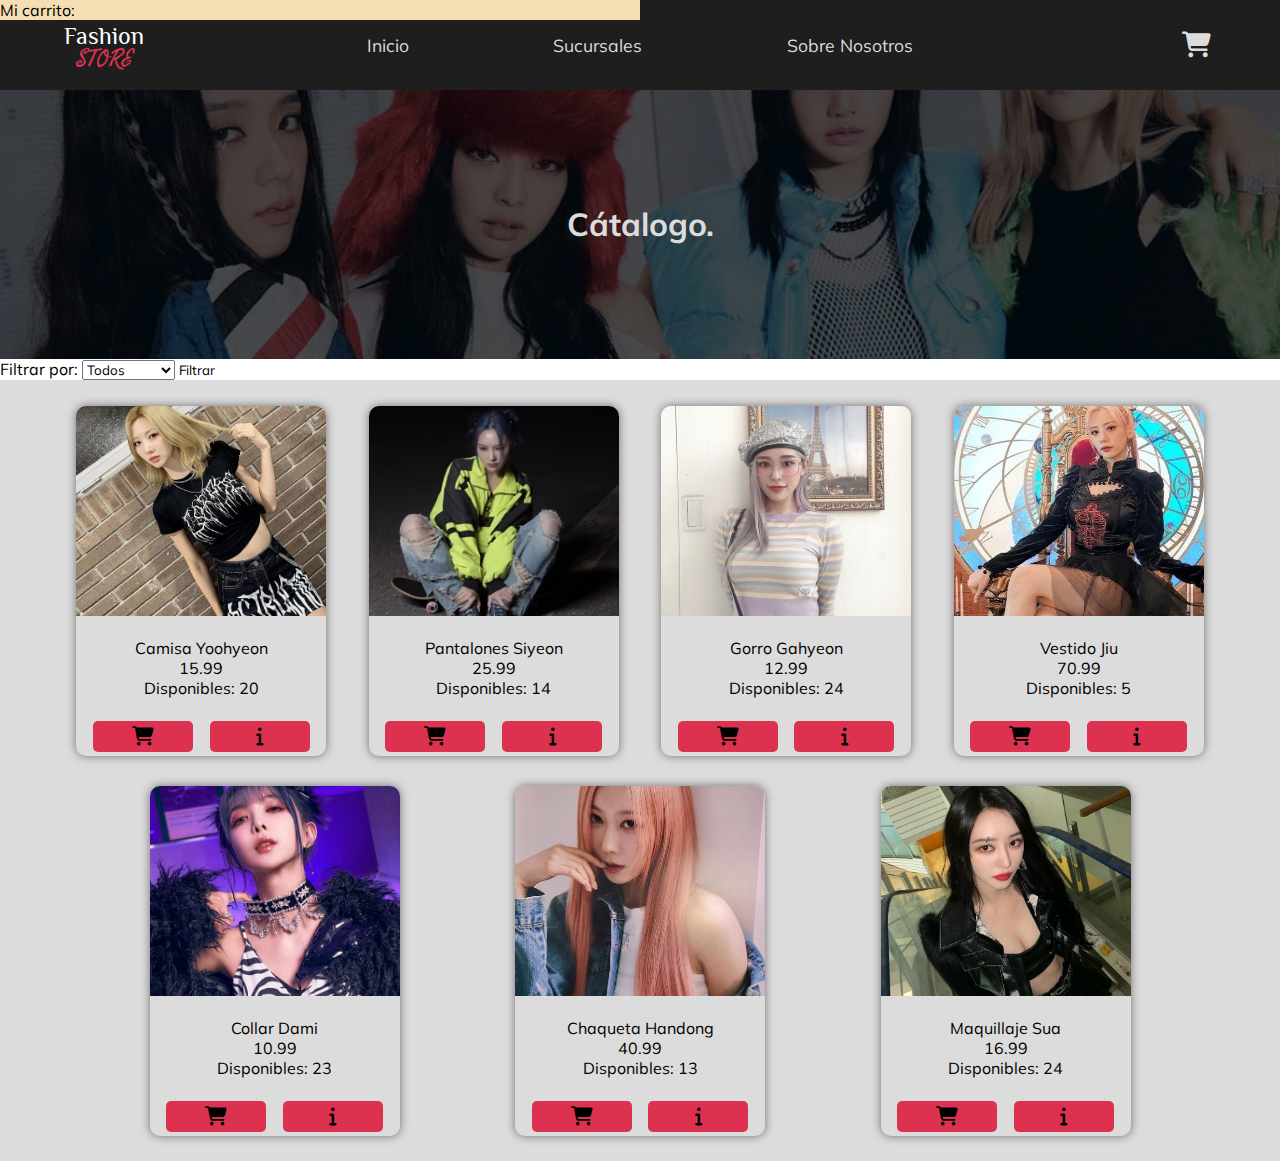
==== html/catalogue.html @ 770492fc "se agregó el carrito" ====
<!DOCTYPE html>
<html lang="en">
<head>
    <meta charset="UTF-8">
    <meta name="viewport" content="width=device-width, initial-scale=1.0">
    <title>Fashion Store | Catalogue</title>
    <link rel="stylesheet" href="/css/styles.css">
</head>
<body>

    <!-- nav bar -->
    <nav class="nav-bar">

        <div class="nav-bar-left">
            <div class="fashion-store-logo">
                <p class="fashion-logo">Fashion</p>
                <p class="store-logo">STORE</p>
            </div>
        </div>

        <div class="nav-bar-middle">
            <ul>
                <li>Inicio</li>
                <li>Sucursales</li>
                <li>Sobre Nosotros</li>
            </ul>
        </div>

        <div class="nav-bar-right">
            <button class="nav-bar-right__cart-btn">
                <i class="fa-solid fa-cart-shopping"></i>
            </button> 
            <button class="nav-bar-right__side-nav-btn" id="nav-bar-right__side-nav-btn">
                <i class="fa-solid fa-bars"></i>
            </button>
        </div>

    </nav>

    <!-- header -->
    <div class="header-catalogue">
        <img class="header-catalogue-background" src="/img/banners/banner-catalogue.webp">
        <div class="header-catalogue-content">
            <p>Cátalogo.</p>
        </div>
    </div>

    <!-- Catalogue -->
    <div class="catalogue-content">

        <div class="filter-bar">
            <label for="product-dropdown-menu">Filtrar por:</label>

            <select id="products-dropdown-menu" name="product-dropdown-menu">
                <option value="all">Todos</option>
                <option value="shirt">Camisas</option>
                <option value="accesory">Accesorios</option>
                <option value="pant">Pantalones</option>
                <option value="hat">Gorros</option>
                <option value="jacket">Chaquetas</option>
                <option value="dress">Vestidos</option>
                <option value="makeup">Maquillaje</option>
            </select>
    
            <button id="products-menu-btn">Filtrar</button>
        </div>

        <div class="products" id="products">

        </div>

    </div>

    <!--Shopping Cart-->
    <div class="shopping-cart" id="shopping-cart">
        <p>Mi carrito: </p>
        <div class="shopping-cart-list" id="shopping-cart-list">
        </div>
        <p class="shopping-cart-total" id="shopping-cart-total"></p>
    </div>

    <!-- side nav -->
    <div class="side-nav" id="side-nav">
        <ul>
            <li>Inicio</li>
            <li>Catálogo</li>
            <li>Sucursales</li>
            <li>Sobre Nosotros</li>
        </ul>
    </div>

    <!--Scripts-->
    <script src="/js/side-nav.js"></script>
    <script src="/js/data-base.js"></script>
    <script src="/js/render-catalogue.js"></script>
    <script src="/js/shopping-cart.js"></script>

</body>
</html>
---- css/styles.css ----
@import url(commons.css);
@import url(https://cdnjs.cloudflare.com/ajax/libs/font-awesome/6.5.2/css/all.min.css);
@import url(https://fonts.googleapis.com/css2?family=Fasthand&family=Mulish:ital,wght@0,200..1000;1,200..1000&family=Philosopher:ital,wght@0,400;0,700;1,400;1,700&display=swap);
@import url(nav-bar.css);
@import url(side-nav.css);
@import url(main.css);
@import url(catalogue.css);
@import url(product.css);
@import url(shopping-cart.css);
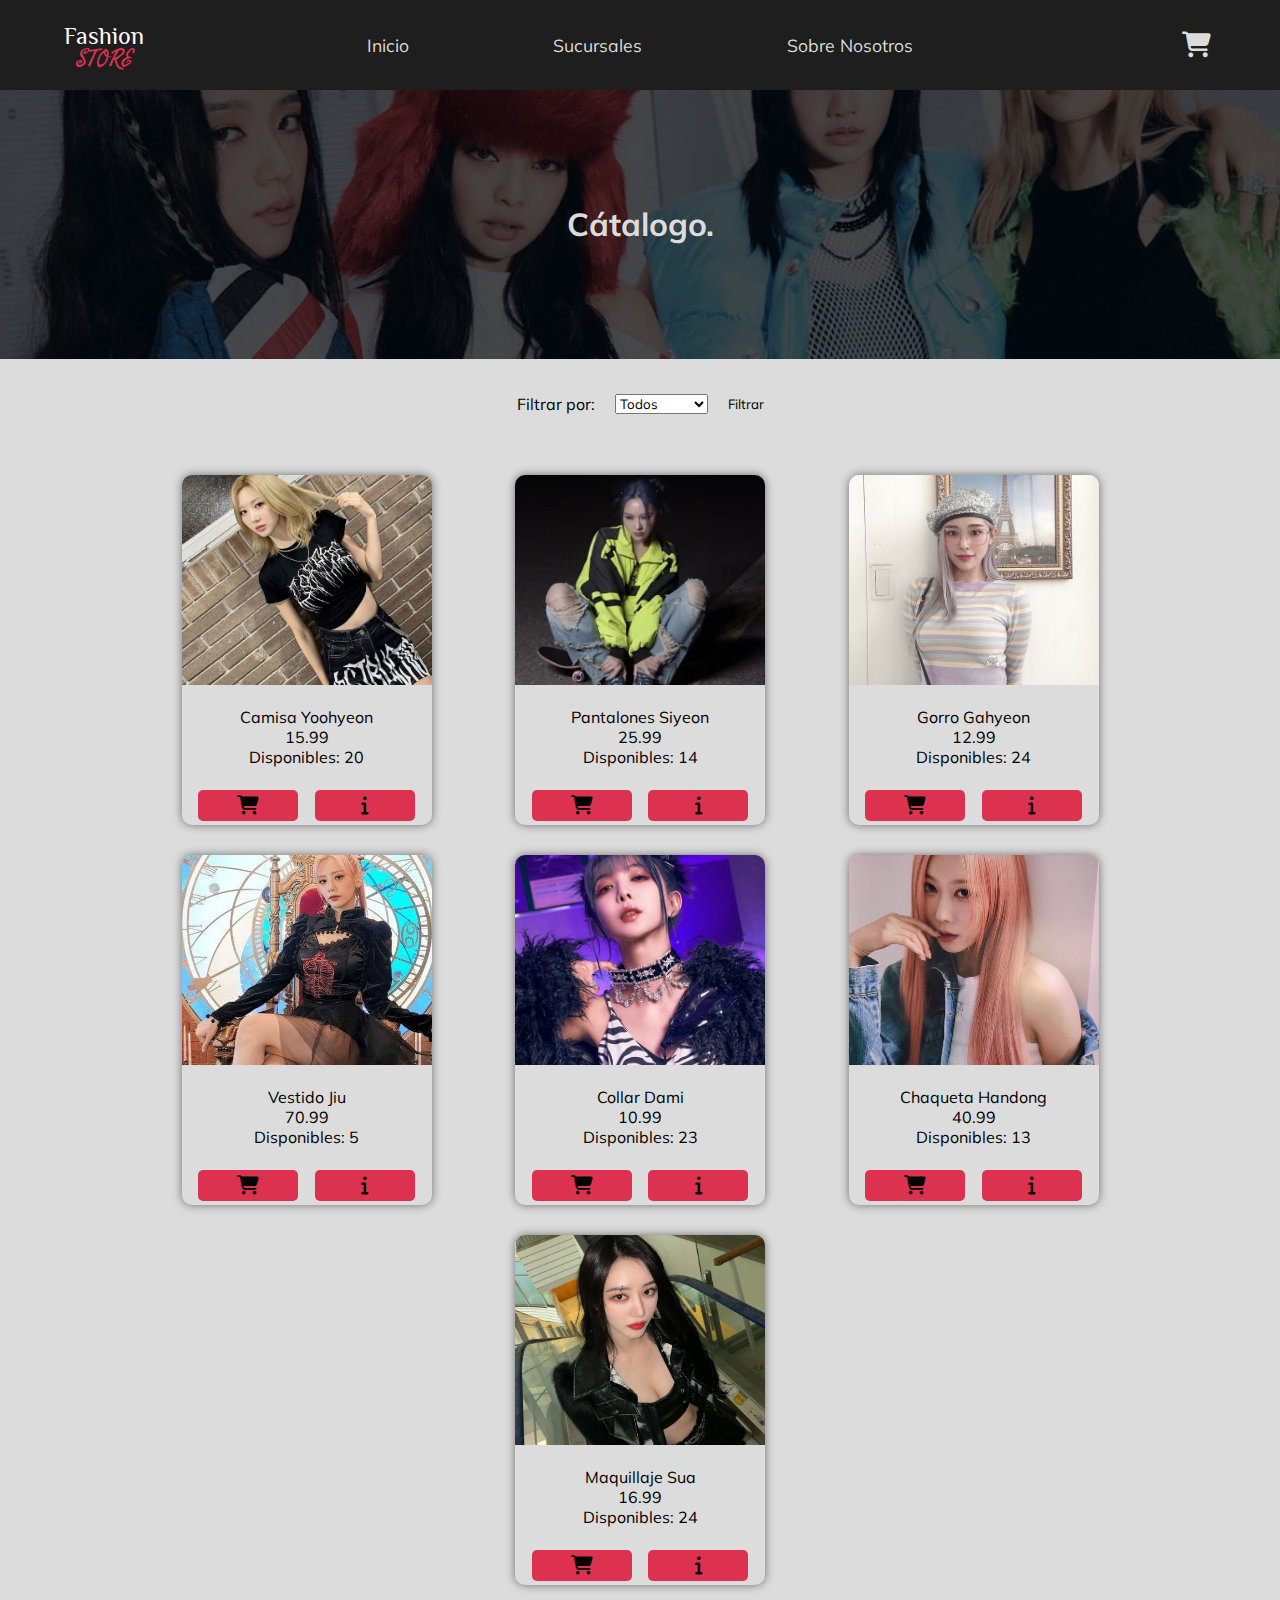
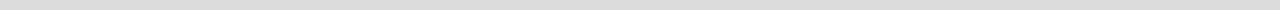
==== commit 5a3f703c: "Se estilizó el carrito" ====
--- a/html/catalogue.html
+++ b/html/catalogue.html
@@ -20,14 +20,20 @@
 
         <div class="nav-bar-middle">
             <ul>
-                <li>Inicio</li>
-                <li>Sucursales</li>
-                <li>Sobre Nosotros</li>
+                <li>
+                    <a class="nav-bar-middle__link" href="index.html">Inicio</a>
+                </li>
+                <li>
+                    <a class="nav-bar-middle__link" href="locals.html">Sucursales</a>
+                </li>
+                <li>
+                    <a class="nav-bar-middle__link" href="about-us.html">Sobre Nosotros</a>
+                </li>
             </ul>
         </div>
 
         <div class="nav-bar-right">
-            <button class="nav-bar-right__cart-btn">
+            <button class="nav-bar-right__cart-btn" id="nav-bar-right__cart-btn">
                 <i class="fa-solid fa-cart-shopping"></i>
             </button> 
             <button class="nav-bar-right__side-nav-btn" id="nav-bar-right__side-nav-btn">
@@ -73,10 +79,11 @@
 
     <!--Shopping Cart-->
     <div class="shopping-cart" id="shopping-cart">
-        <p>Mi carrito: </p>
+        <p class="shopping-cart__title">Mi carrito</p>
         <div class="shopping-cart-list" id="shopping-cart-list">
         </div>
-        <p class="shopping-cart-total" id="shopping-cart-total"></p>
+        <p class="shopping-cart-total" id="shopping-cart-total">Total: 0</p>
+        <button class="shopping-cart__close-btn" id="shopping-cart__close-btn">Cerrar Carrito</button>
     </div>
 
     <!-- side nav -->
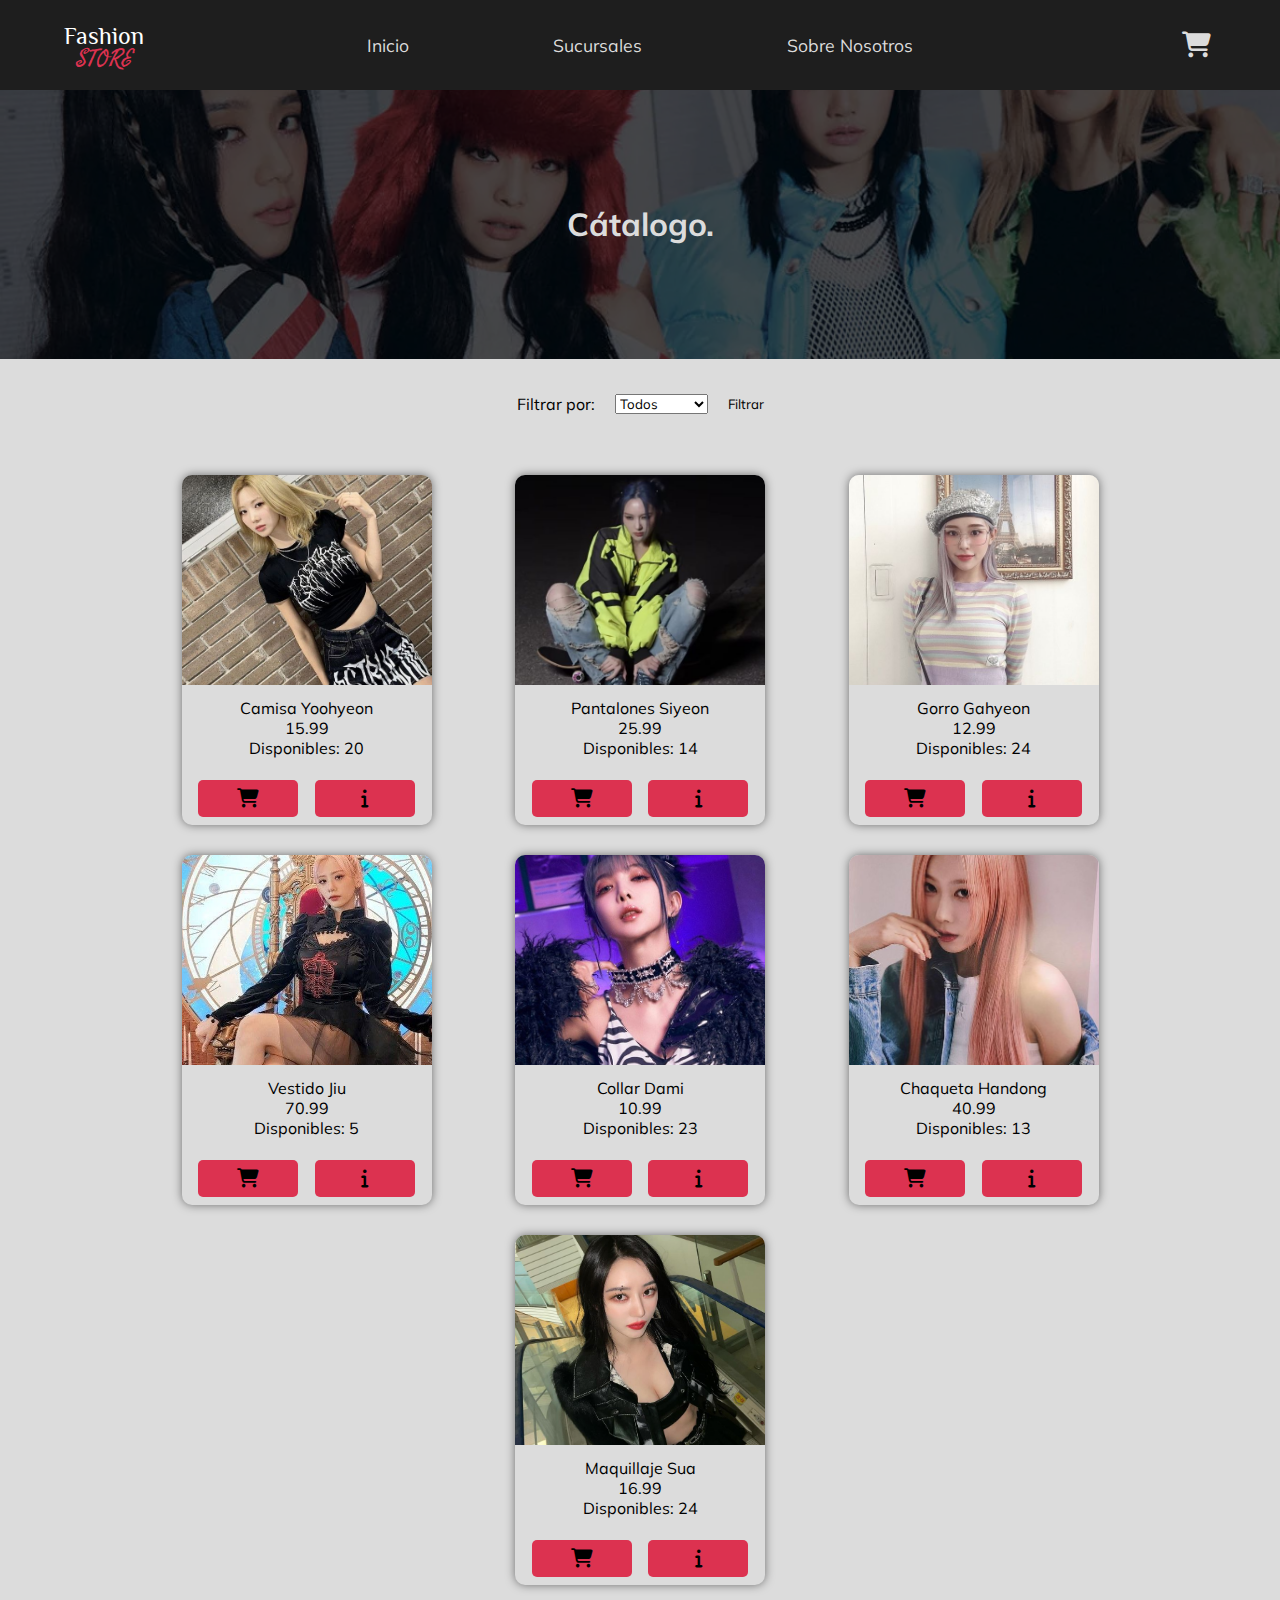
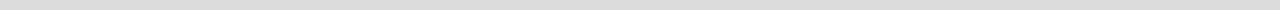
==== commit c91a392c: "Se cambio la lógica de javascript a módulos" ====
--- a/html/catalogue.html
+++ b/html/catalogue.html
@@ -3,7 +3,7 @@
 <head>
     <meta charset="UTF-8">
     <meta name="viewport" content="width=device-width, initial-scale=1.0">
-    <title>Fashion Store | Catalogue</title>
+    <title>Fashion Store | Catalogue X</title>
     <link rel="stylesheet" href="/css/styles.css">
 </head>
 <body>
@@ -21,7 +21,7 @@
         <div class="nav-bar-middle">
             <ul>
                 <li>
-                    <a class="nav-bar-middle__link" href="index.html">Inicio</a>
+                    <p class="nav-bar-middle__link" href="index.html">Inicio</p>
                 </li>
                 <li>
                     <a class="nav-bar-middle__link" href="locals.html">Sucursales</a>
@@ -77,6 +77,10 @@
 
     </div>
 
+    <!--Modal-->
+    <div class="product-modal">
+    </div>
+
     <!--Shopping Cart-->
     <div class="shopping-cart" id="shopping-cart">
         <p class="shopping-cart__title">Mi carrito</p>
@@ -97,11 +101,7 @@
     </div>
 
     <!--Scripts-->
-    <script src="/js/side-nav.js"></script>
-    <script src="/js/data-base.js"></script>
-    <script src="/js/render-catalogue.js"></script>
-    <script src="/js/shopping-cart.js"></script>
-
+    <script type="module" src="/js/scripts.js"></script>
 </body>
 </html>
 
--- a/css/styles.css
+++ b/css/styles.css
@@ -7,3 +7,4 @@
 @import url(catalogue.css);
 @import url(product.css);
 @import url(shopping-cart.css);
+@import url(product-modal.css);
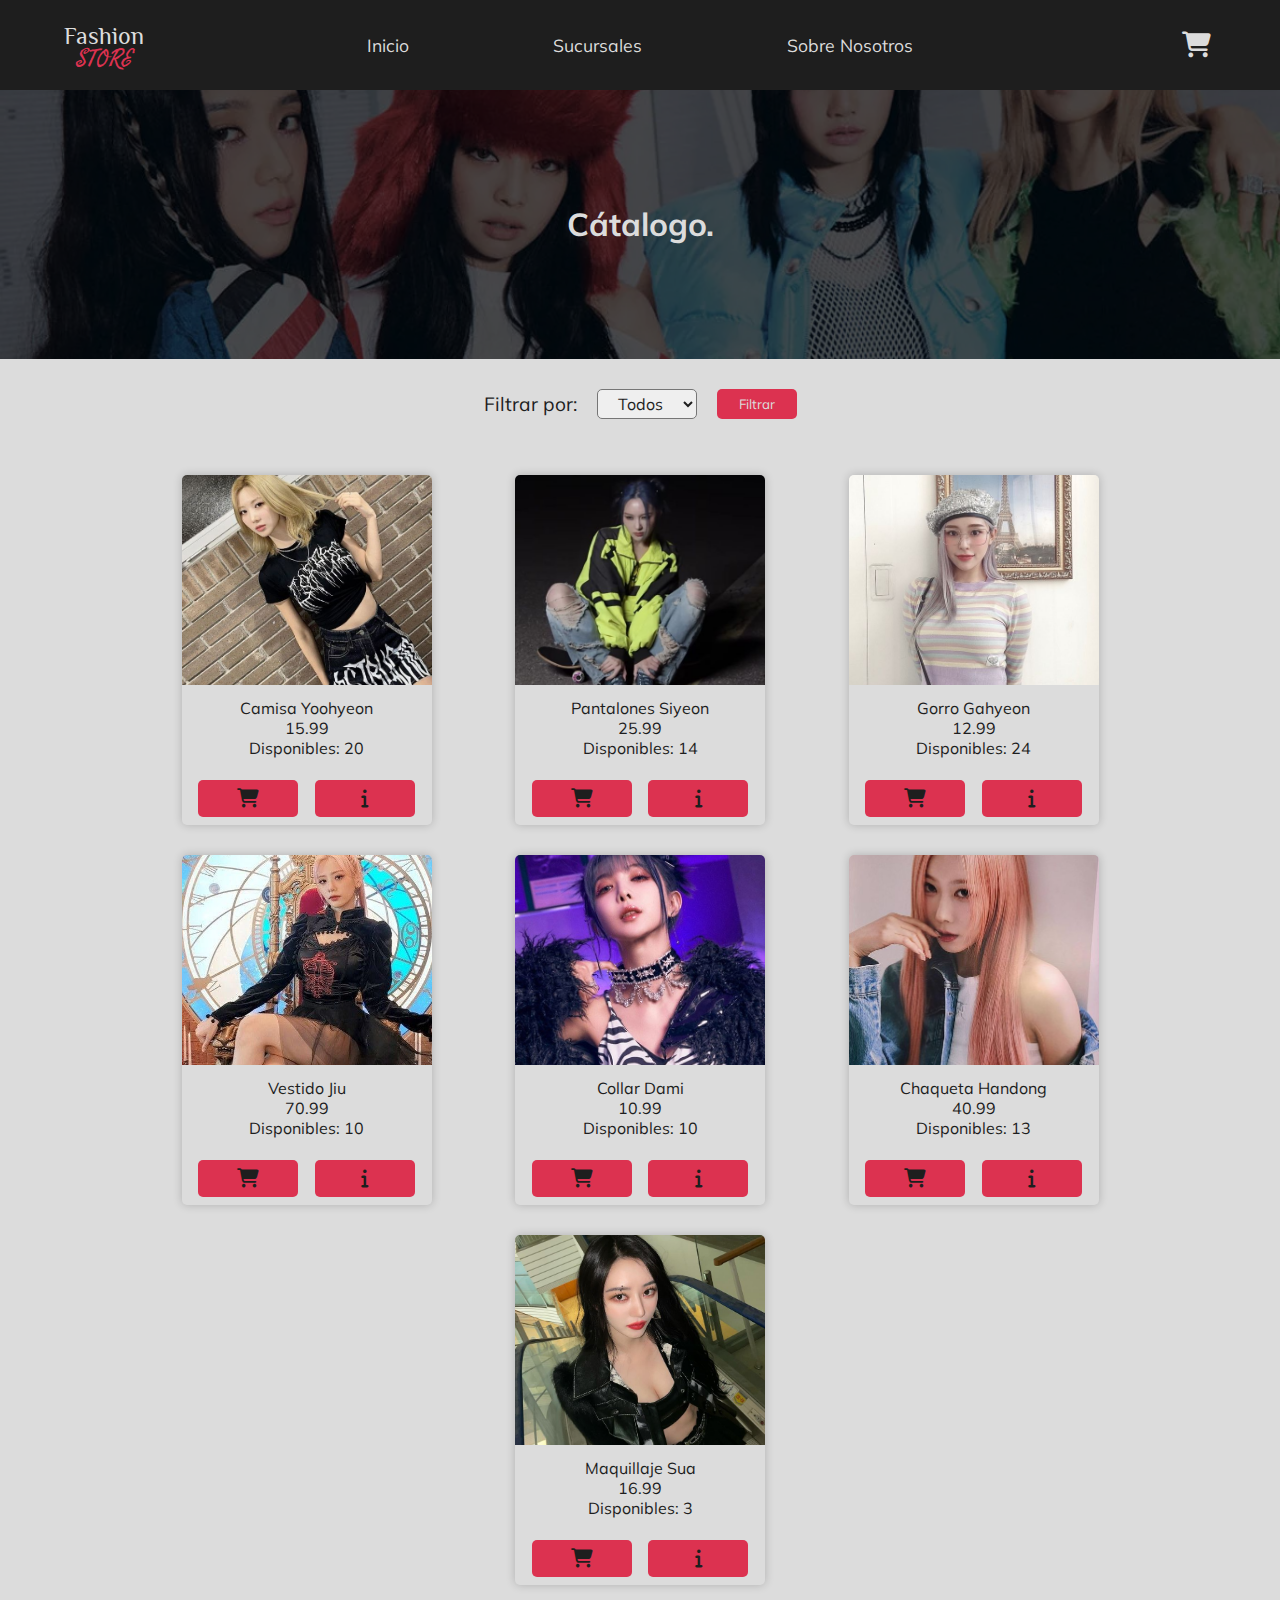
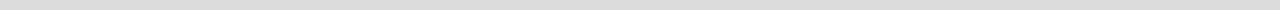
==== commit 31946769: "Se comenzó a trabajar en el index" ====
--- a/html/catalogue.html
+++ b/html/catalogue.html
@@ -21,7 +21,7 @@
         <div class="nav-bar-middle">
             <ul>
                 <li>
-                    <p class="nav-bar-middle__link" href="index.html">Inicio</p>
+                    <a class="nav-bar-middle__link" href="index.html">Inicio</a>
                 </li>
                 <li>
                     <a class="nav-bar-middle__link" href="locals.html">Sucursales</a>
@@ -57,7 +57,7 @@
         <div class="filter-bar">
             <label for="product-dropdown-menu">Filtrar por:</label>
 
-            <select id="products-dropdown-menu" name="product-dropdown-menu">
+            <select id="products-dropdown-menu" class="products-dropdown-menu" name="product-dropdown-menu">
                 <option value="all">Todos</option>
                 <option value="shirt">Camisas</option>
                 <option value="accesory">Accesorios</option>
@@ -68,7 +68,7 @@
                 <option value="makeup">Maquillaje</option>
             </select>
     
-            <button id="products-menu-btn">Filtrar</button>
+            <button id="products-menu-btn" class="products-menu-btn animated-btn">Filtrar</button>
         </div>
 
         <div class="products" id="products">
@@ -87,7 +87,7 @@
         <div class="shopping-cart-list" id="shopping-cart-list">
         </div>
         <p class="shopping-cart-total" id="shopping-cart-total">Total: 0</p>
-        <button class="shopping-cart__close-btn" id="shopping-cart__close-btn">Cerrar Carrito</button>
+        <button class="shopping-cart__close-btn animated-btn" id="shopping-cart__close-btn">Cerrar Carrito</button>
     </div>
 
     <!-- side nav -->
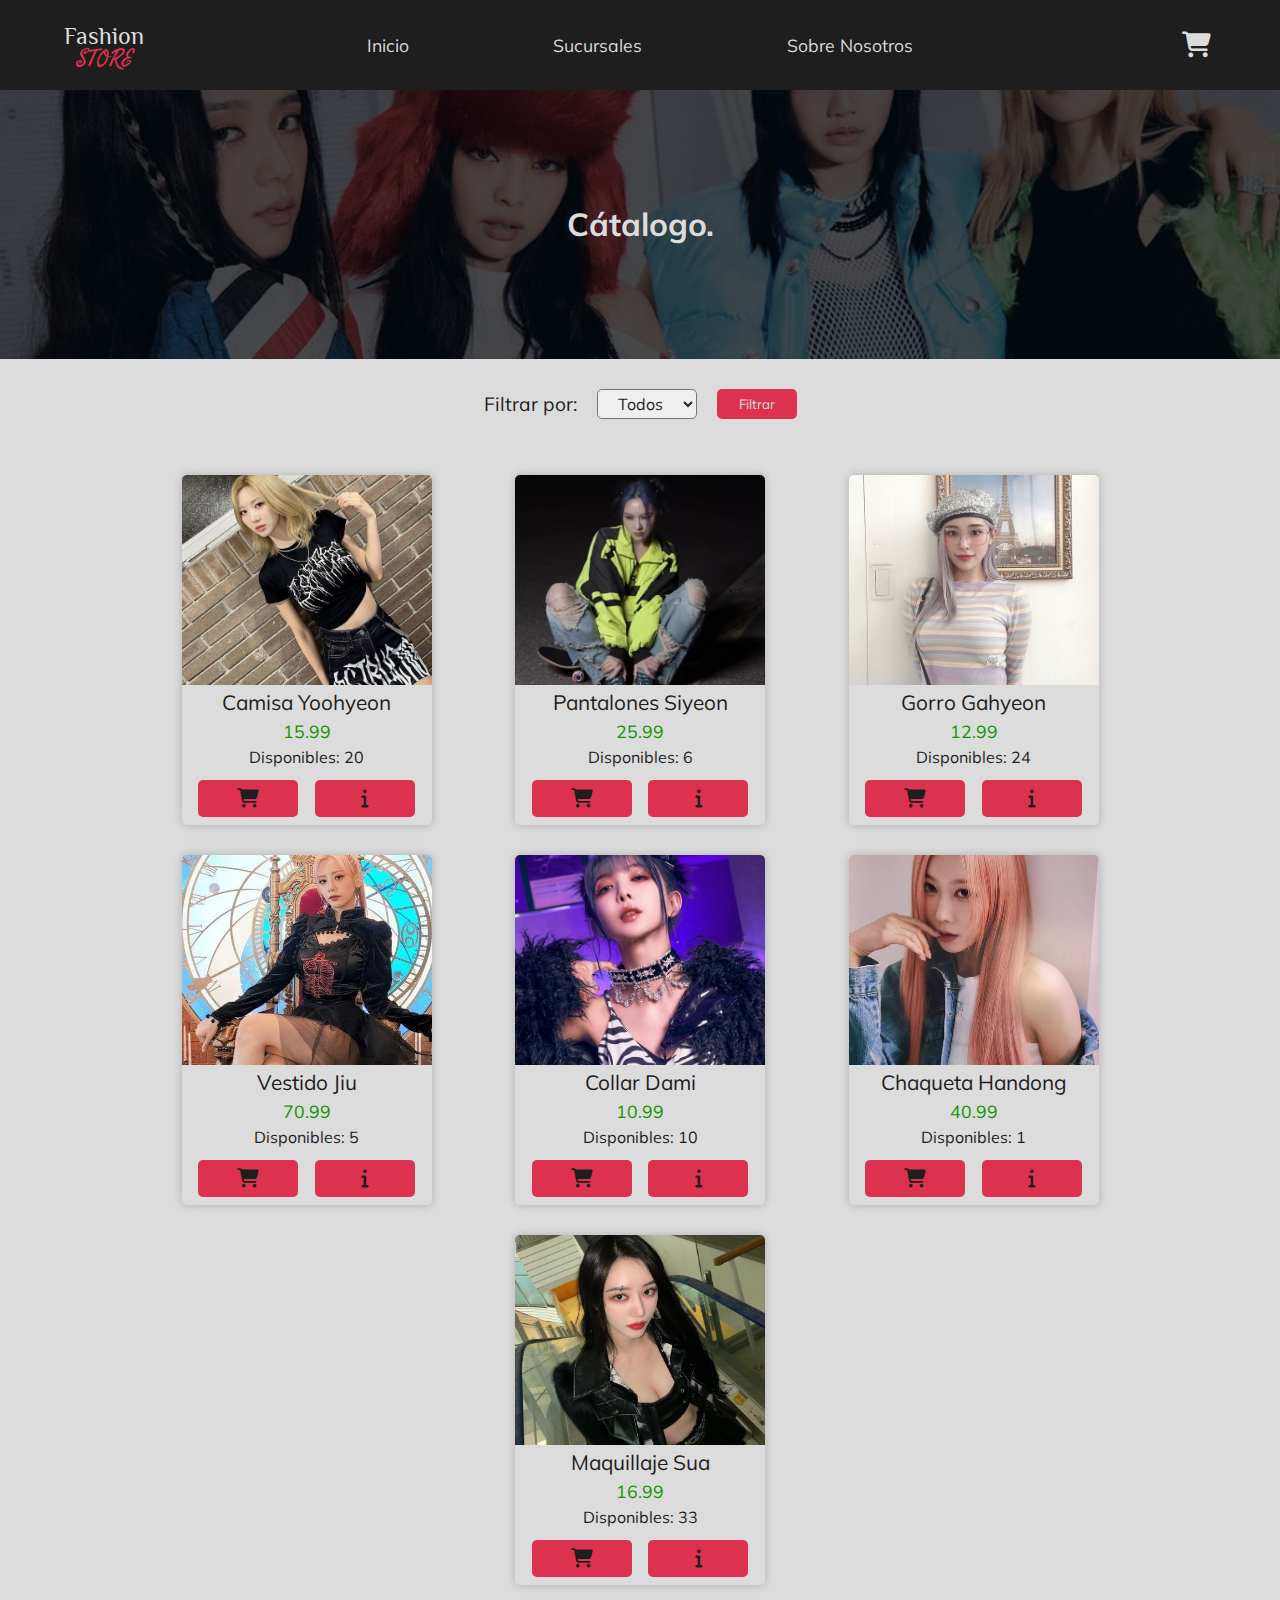
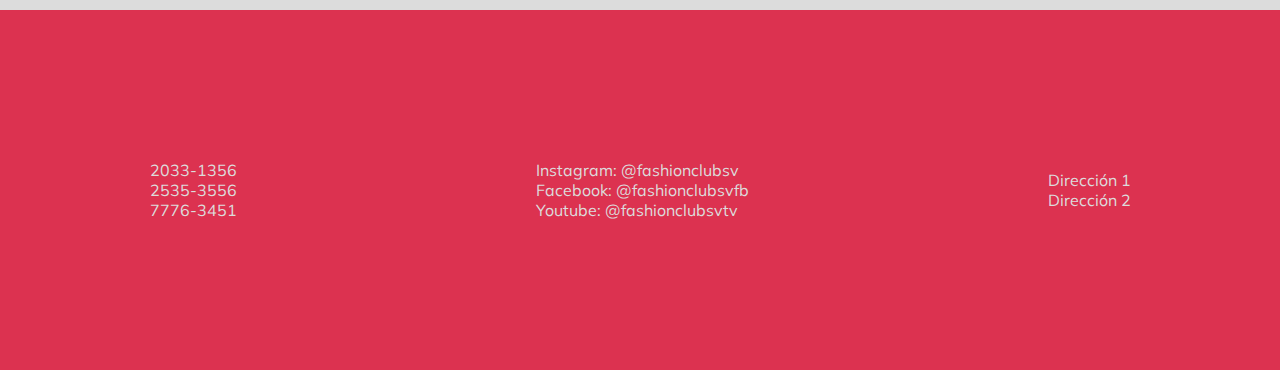
==== commit c6b4f1cc: "Se terminó el carrito de compras" ====
--- a/html/catalogue.html
+++ b/html/catalogue.html
@@ -1,107 +1,144 @@
 <!DOCTYPE html>
 <html lang="en">
-<head>
-    <meta charset="UTF-8">
-    <meta name="viewport" content="width=device-width, initial-scale=1.0">
+  <head>
+    <meta charset="UTF-8" />
+    <meta name="viewport" content="width=device-width, initial-scale=1.0" />
     <title>Fashion Store | Catalogue X</title>
-    <link rel="stylesheet" href="/css/styles.css">
-</head>
-<body>
+    <link rel="stylesheet" href="/css/styles.css" />
+  </head>
+  <body>
 
-    <!-- nav bar -->
+    <!----------------------------------------------------------------------------------------->
+
+    <!-- NavBar -->
     <nav class="nav-bar">
 
-        <div class="nav-bar-left">
-            <div class="fashion-store-logo">
-                <p class="fashion-logo">Fashion</p>
-                <p class="store-logo">STORE</p>
-            </div>
+      <div class="nav-bar-left">
+        <div class="fashion-store-logo">
+          <p class="fashion-logo">Fashion</p>
+          <p class="store-logo">STORE</p>
         </div>
+      </div>
 
-        <div class="nav-bar-middle">
-            <ul>
-                <li>
-                    <a class="nav-bar-middle__link" href="index.html">Inicio</a>
-                </li>
-                <li>
-                    <a class="nav-bar-middle__link" href="locals.html">Sucursales</a>
-                </li>
-                <li>
-                    <a class="nav-bar-middle__link" href="about-us.html">Sobre Nosotros</a>
-                </li>
-            </ul>
-        </div>
+      <div class="nav-bar-middle">
+        <ul>
+          <li><a class="nav-bar-middle__link" href="index.html">Inicio</a></li>
+          <li><a class="nav-bar-middle__link" href="locals.html">Sucursales</a></li>
+          <li><a class="nav-bar-middle__link" href="about-us.html">Sobre Nosotros</a></li>
+        </ul>
+      </div>
 
-        <div class="nav-bar-right">
-            <button class="nav-bar-right__cart-btn" id="nav-bar-right__cart-btn">
-                <i class="fa-solid fa-cart-shopping"></i>
-            </button> 
-            <button class="nav-bar-right__side-nav-btn" id="nav-bar-right__side-nav-btn">
-                <i class="fa-solid fa-bars"></i>
-            </button>
-        </div>
+      <div class="nav-bar-right">
+        <button class="nav-bar__open-cart-btn" id="nav-bar__open-cart-btn">
+          <i class="fa-solid fa-cart-shopping"></i>
+        </button>
+        <button class="nav-bar__open-menu-btn" id="nav-bar__open-menu-btn">
+          <i class="fa-solid fa-bars"></i>
+        </button>
+      </div>
 
     </nav>
 
+
     <!-- header -->
     <div class="header-catalogue">
-        <img class="header-catalogue-background" src="/img/banners/banner-catalogue.webp">
-        <div class="header-catalogue-content">
-            <p>Cátalogo.</p>
-        </div>
+      <img
+        class="header-catalogue-background"
+        src="/img/banners/banner-catalogue.webp"
+      />
+      <div class="header-catalogue-content">
+        <p>Cátalogo.</p>
+      </div>
     </div>
+
+    <!----------------------------------------------------------------------------------------->
 
     <!-- Catalogue -->
     <div class="catalogue-content">
+      <div class="filter-bar">
+        <label for="product-dropdown-menu">Filtrar por:</label>
 
-        <div class="filter-bar">
-            <label for="product-dropdown-menu">Filtrar por:</label>
+        <select
+          id="products-dropdown-menu"
+          class="products-dropdown-menu"
+          name="product-dropdown-menu"
+        >
+          <option value="all">Todos</option>
+          <option value="shirt">Camisas</option>
+          <option value="accesory">Accesorios</option>
+          <option value="pant">Pantalones</option>
+          <option value="hat">Gorros</option>
+          <option value="jacket">Chaquetas</option>
+          <option value="dress">Vestidos</option>
+          <option value="makeup">Maquillaje</option>
+        </select>
 
-            <select id="products-dropdown-menu" class="products-dropdown-menu" name="product-dropdown-menu">
-                <option value="all">Todos</option>
-                <option value="shirt">Camisas</option>
-                <option value="accesory">Accesorios</option>
-                <option value="pant">Pantalones</option>
-                <option value="hat">Gorros</option>
-                <option value="jacket">Chaquetas</option>
-                <option value="dress">Vestidos</option>
-                <option value="makeup">Maquillaje</option>
-            </select>
-    
-            <button id="products-menu-btn" class="products-menu-btn animated-btn">Filtrar</button>
-        </div>
+        <button id="products-menu-btn" class="products-menu-btn animated-btn">
+          Filtrar
+        </button>
+      </div>
 
-        <div class="products" id="products">
-
-        </div>
-
+      <div class="products" id="products"></div>
     </div>
 
+    <!--Footer-->
+    <footer class="footer">
+      <div class="footer-left">
+        <p class="footer__contact">2033-1356</p>
+        <p class="footer__contact">2535-3556</p>
+        <p class="footer__contact">7776-3451</p>
+      </div>
+      <div class="footer-middle">
+        <p class="footer__social-media">Instagram: @fashionclubsv</p>
+        <p class="footer__social-media">Facebook: @fashionclubsvfb</p>
+        <p class="footer__social-media">Youtube: @fashionclubsvtv</p>
+      </div>
+      <div class="footer-right">
+        <p class="footer__adress">Dirección 1</p>
+        <p class="footer__adress">Dirección 2</p>
+      </div>
+    </footer>
+
+    <!----------------------------------------------------------------------------------------->
+
     <!--Modal-->
-    <div class="product-modal">
-    </div>
+    <div class="product-modal"></div>
 
     <!--Shopping Cart-->
     <div class="shopping-cart" id="shopping-cart">
-        <p class="shopping-cart__title">Mi carrito</p>
-        <div class="shopping-cart-list" id="shopping-cart-list">
-        </div>
-        <p class="shopping-cart-total" id="shopping-cart-total">Total: 0</p>
-        <button class="shopping-cart__close-btn animated-btn" id="shopping-cart__close-btn">Cerrar Carrito</button>
+      <p class="shopping-cart__title">Mi carrito</p>
+      <div class="shopping-cart-list" id="shopping-cart-list"></div>
+      <p class="shopping-cart-total" id="shopping-cart-total"></p>
+      <button class="shopping-cart__close-btn animated-btn" id="shopping-cart__close-btn">
+        Cerrar Carrito
+      </button>
+      <button class="shopping-cart__clear-btn" id="shopping-cart__clear-btn">
+        Vaciar Carrito
+      </button>
+      <button class="shopping-cart__buy-btn" id="shopping-cart__buy-btn">
+        Comprar
+      </button>
     </div>
 
     <!-- side nav -->
     <div class="side-nav" id="side-nav">
-        <ul>
-            <li>Inicio</li>
-            <li>Catálogo</li>
-            <li>Sucursales</li>
-            <li>Sobre Nosotros</li>
-        </ul>
+      <ul>
+        <li>
+          <a href="index.html" class="side-nav__link">Inicio</a>
+        </li>
+        <li>
+          <a href="locals.html" class="side-nav__link">Sucursales</a>
+        </li>
+        <li>
+          <a href="about-us.html" class="side-nav__link">Sobre Nosotros</a>
+        </li>
+        <button class="side-nav__btn-close animated-btn" id="side-nav__btn-close">Cerrar</button>
+      </ul>
     </div>
 
+    <!----------------------------------------------------------------------------------------->
+
     <!--Scripts-->
-    <script type="module" src="/js/scripts.js"></script>
-</body>
+    <script type="module" src="/js/catalogue-scripts.js"></script>
+  </body>
 </html>
-
--- a/css/styles.css
+++ b/css/styles.css
@@ -8,3 +8,4 @@
 @import url(product.css);
 @import url(shopping-cart.css);
 @import url(product-modal.css);
+@import url(locals.css);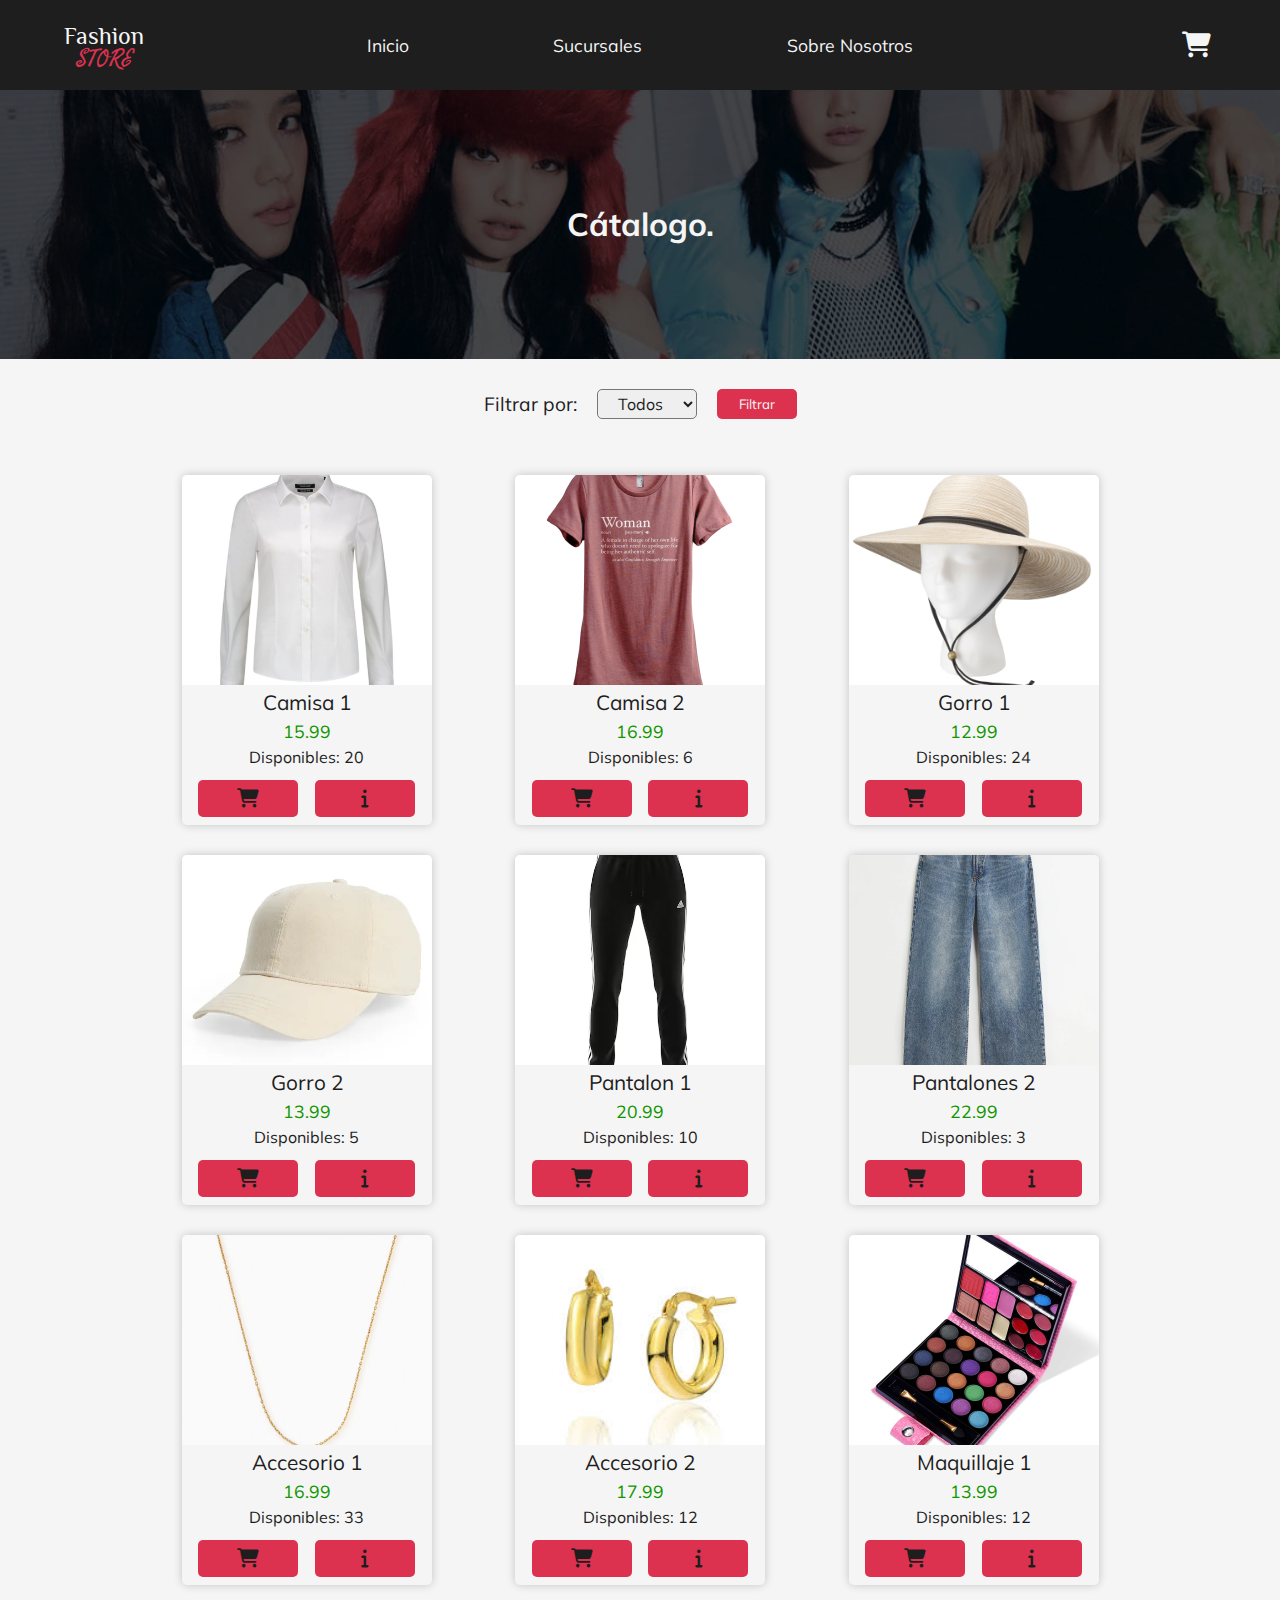
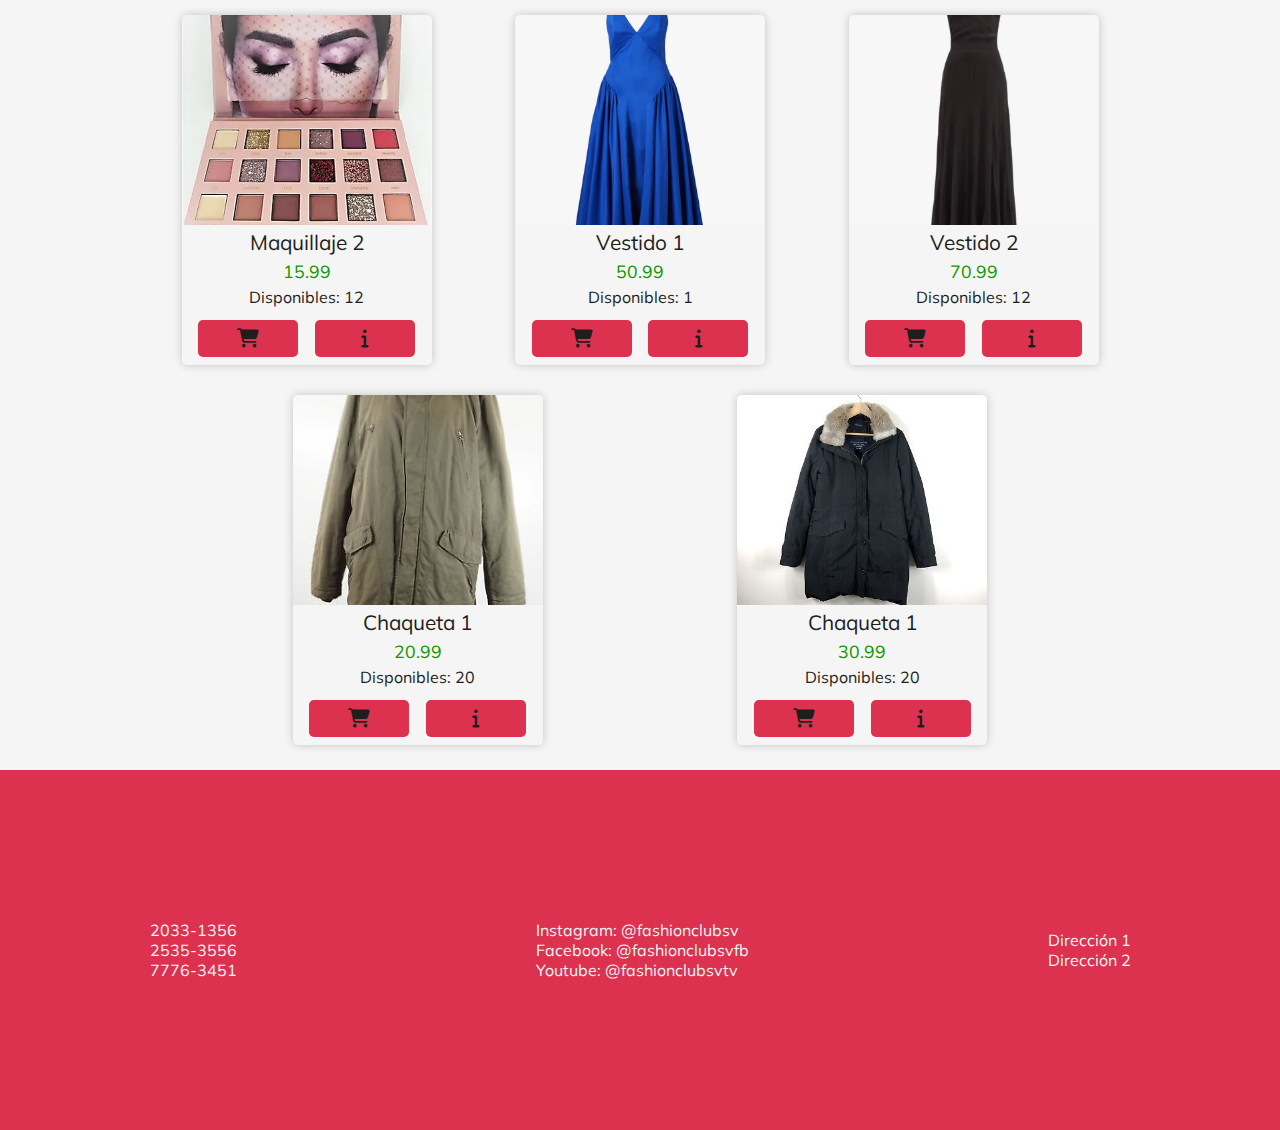
==== commit 368d2b63: "Se terminó el funcionamiento del sitio" ====
--- a/html/catalogue.html
+++ b/html/catalogue.html
@@ -115,7 +115,7 @@
       <button class="shopping-cart__clear-btn" id="shopping-cart__clear-btn">
         Vaciar Carrito
       </button>
-      <button class="shopping-cart__buy-btn" id="shopping-cart__buy-btn">
+      <button class="shopping-cart__buy-btn animated-btn" id="shopping-cart__buy-btn">
         Comprar
       </button>
     </div>
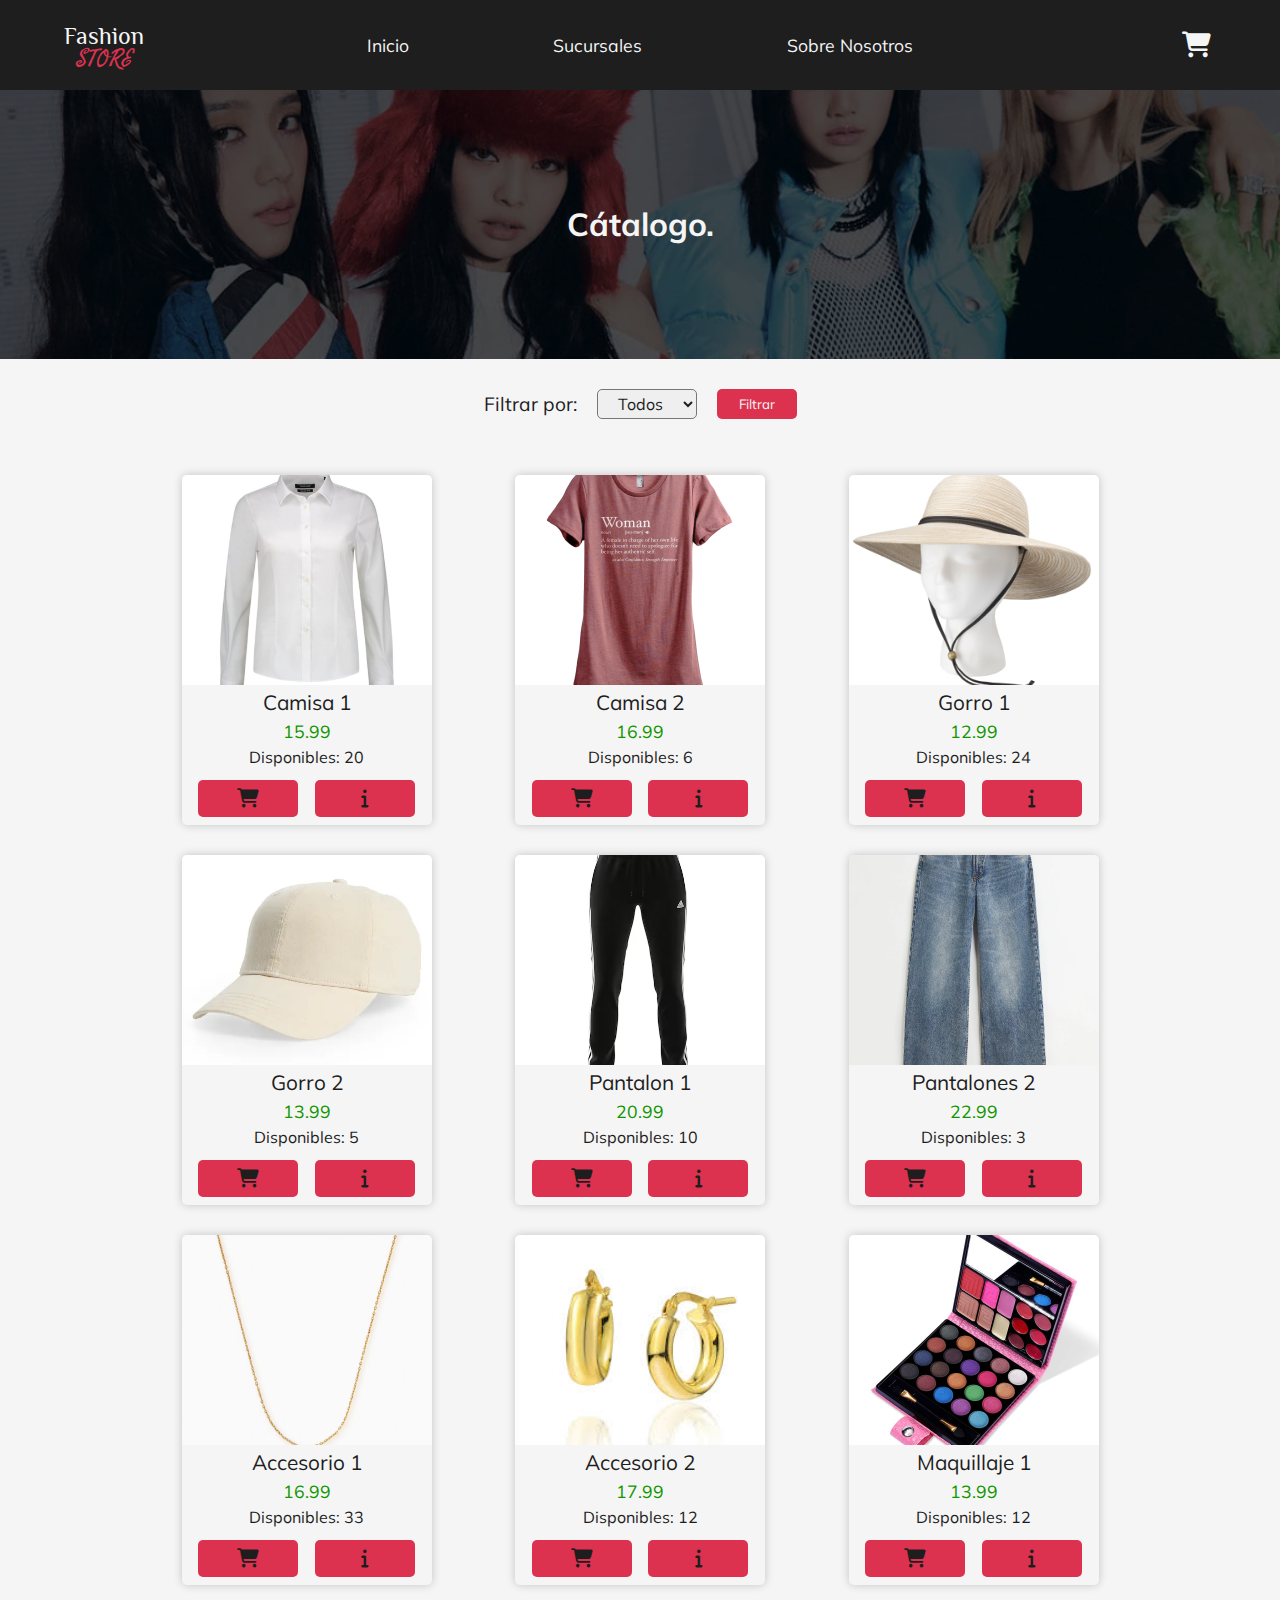
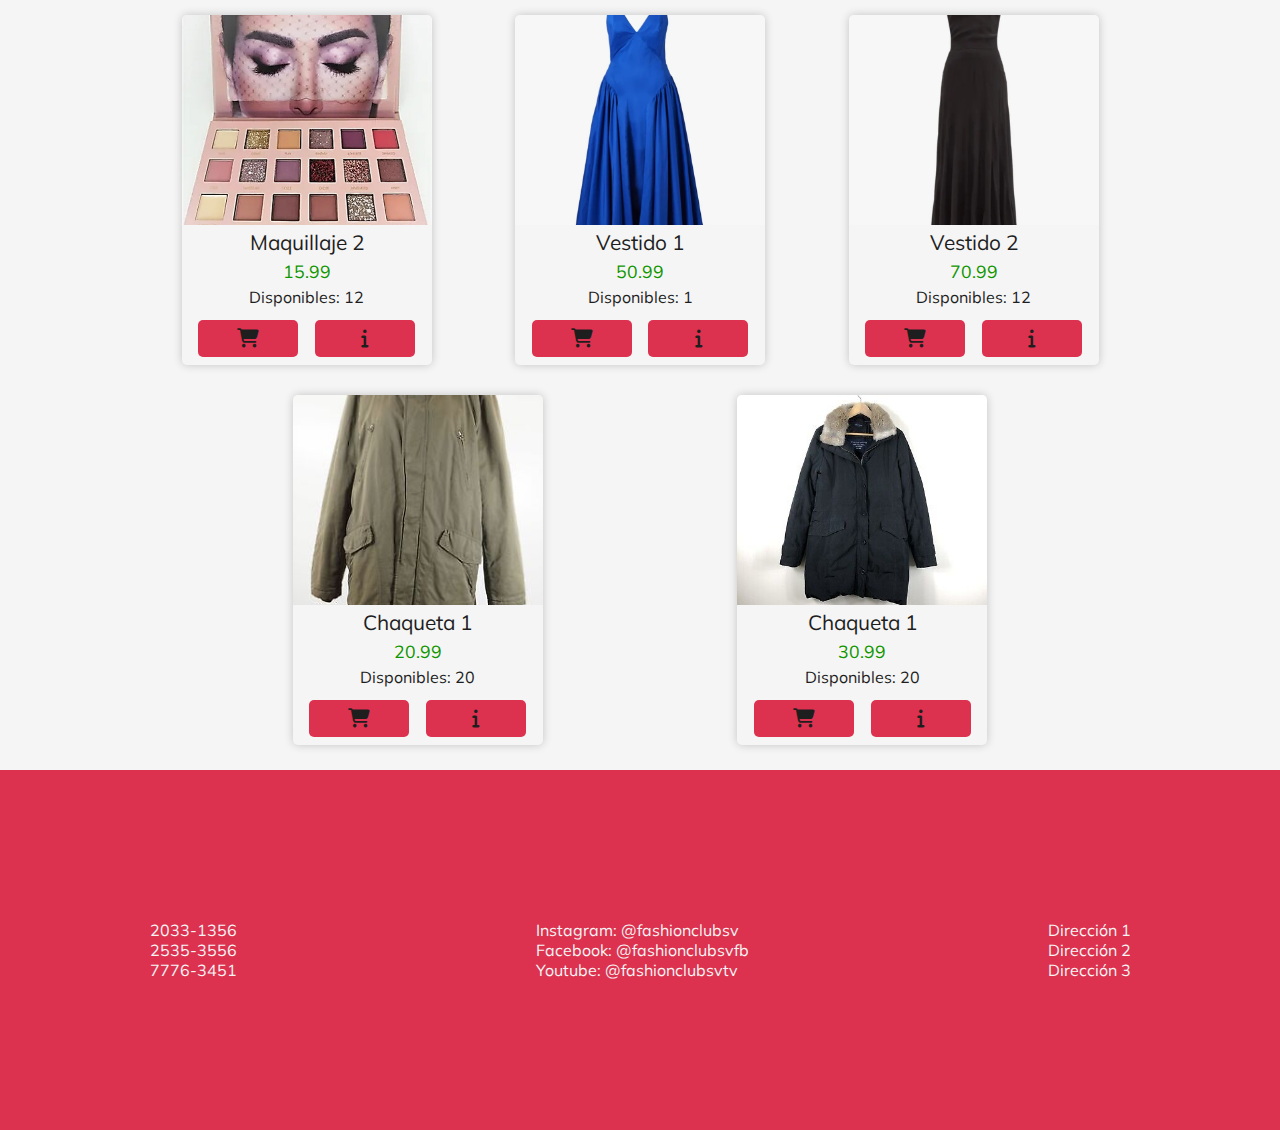
==== commit 4df10032: "Se ordenaron las carpetas del proyecto" ====
--- a/html/catalogue.html
+++ b/html/catalogue.html
@@ -12,7 +12,6 @@
 
     <!-- NavBar -->
     <nav class="nav-bar">
-
       <div class="nav-bar-left">
         <div class="fashion-store-logo">
           <p class="fashion-logo">Fashion</p>
@@ -23,8 +22,12 @@
       <div class="nav-bar-middle">
         <ul>
           <li><a class="nav-bar-middle__link" href="index.html">Inicio</a></li>
-          <li><a class="nav-bar-middle__link" href="locals.html">Sucursales</a></li>
-          <li><a class="nav-bar-middle__link" href="about-us.html">Sobre Nosotros</a></li>
+          <li>
+            <a class="nav-bar-middle__link" href="locals.html">Sucursales</a>
+          </li>
+          <li>
+            <a class="nav-bar-middle__link" href="about-us.html">Sobre Nosotros</a>
+          </li>
         </ul>
       </div>
 
@@ -36,9 +39,7 @@
           <i class="fa-solid fa-bars"></i>
         </button>
       </div>
-
     </nav>
-
 
     <!-- header -->
     <div class="header-catalogue">
@@ -51,18 +52,11 @@
       </div>
     </div>
 
-    <!----------------------------------------------------------------------------------------->
-
     <!-- Catalogue -->
     <div class="catalogue-content">
       <div class="filter-bar">
         <label for="product-dropdown-menu">Filtrar por:</label>
-
-        <select
-          id="products-dropdown-menu"
-          class="products-dropdown-menu"
-          name="product-dropdown-menu"
-        >
+        <select id="products-dropdown-menu" class="products-dropdown-menu" name="product-dropdown-menu">
           <option value="all">Todos</option>
           <option value="shirt">Camisas</option>
           <option value="accesory">Accesorios</option>
@@ -72,12 +66,8 @@
           <option value="dress">Vestidos</option>
           <option value="makeup">Maquillaje</option>
         </select>
-
-        <button id="products-menu-btn" class="products-menu-btn animated-btn">
-          Filtrar
-        </button>
+        <button id="products-menu-btn" class="products-menu-btn animated-btn">Filtrar</button>
       </div>
-
       <div class="products" id="products"></div>
     </div>
 
@@ -96,6 +86,7 @@
       <div class="footer-right">
         <p class="footer__adress">Dirección 1</p>
         <p class="footer__adress">Dirección 2</p>
+        <p class="footer__adress">Dirección 3</p>
       </div>
     </footer>
 
@@ -104,27 +95,25 @@
     <!--Modal-->
     <div class="product-modal"></div>
 
+    <!----------------------------------------------------------------------------------------->
+
     <!--Shopping Cart-->
     <div class="shopping-cart" id="shopping-cart">
       <p class="shopping-cart__title">Mi carrito</p>
       <div class="shopping-cart-list" id="shopping-cart-list"></div>
       <p class="shopping-cart-total" id="shopping-cart-total"></p>
-      <button class="shopping-cart__close-btn animated-btn" id="shopping-cart__close-btn">
-        Cerrar Carrito
-      </button>
-      <button class="shopping-cart__clear-btn" id="shopping-cart__clear-btn">
-        Vaciar Carrito
-      </button>
-      <button class="shopping-cart__buy-btn animated-btn" id="shopping-cart__buy-btn">
-        Comprar
-      </button>
+      <button class="shopping-cart__buy-btn animated-btn" id="shopping-cart__buy-btn">Comprar</button>
+      <button class="shopping-cart__clear-btn" id="shopping-cart__clear-btn">Vaciar Carrito</button>
+      <button class="shopping-cart__close-btn animated-btn" id="shopping-cart__close-btn">Cerrar Carrito</button>
     </div>
+
+    <!----------------------------------------------------------------------------------------->
 
     <!-- side nav -->
     <div class="side-nav" id="side-nav">
       <ul>
         <li>
-          <a href="index.html" class="side-nav__link">Inicio</a>
+          <a href="catalogue.html" class="side-nav__link">Catálogo</a>
         </li>
         <li>
           <a href="locals.html" class="side-nav__link">Sucursales</a>
@@ -139,6 +128,7 @@
     <!----------------------------------------------------------------------------------------->
 
     <!--Scripts-->
-    <script type="module" src="/js/catalogue-scripts.js"></script>
+    <script type="module" src="/js/modules/catalogue-module.js"></script>
+    
   </body>
 </html>
